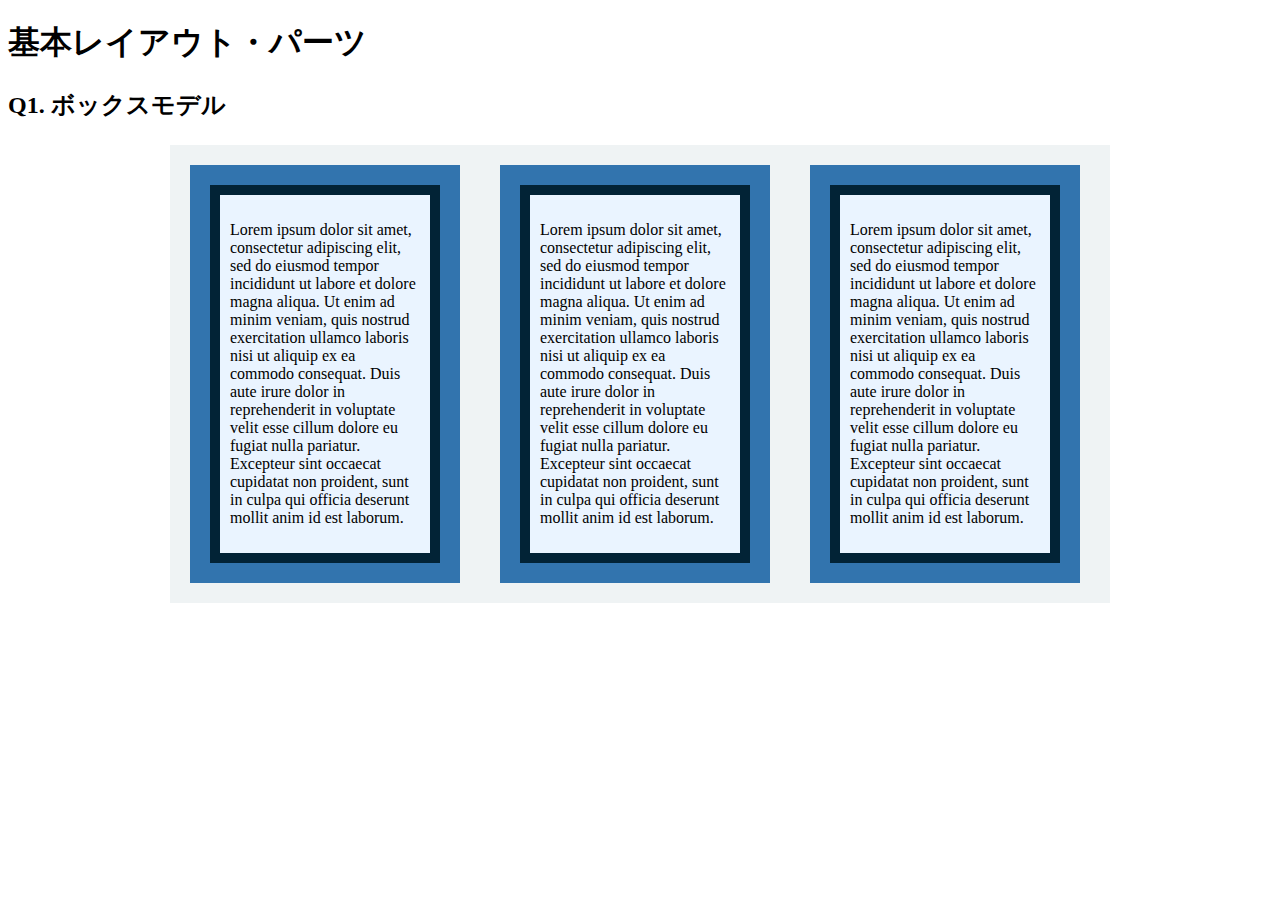
==== layout_parts/q1/index.html @ ed6b00b3 "q1~10" ====
<!DOCTYPE html>
<html>
  <head>
    <meta charset="utf-8">
    <meta http-equiv="X-UA-Compatible" content="IE=edge">
    <meta name="viewport" content="width=device-width, initial-scale=1.0, maximum-scale=1.0, user-scalable=no">
    <meta name="format-detection" content="telephone=no">
    <title>基本レイアウト・パーツ</title>
    <link rel="stylesheet" href="http://gizumo-inc.github.io/sample/front-lesson/layout_parts_new/assets/css/reset.css">
    <link rel="stylesheet" href="http://gizumo-inc.github.io/sample/front-lesson/layout_parts_new/assets/css/base.css">
    <link rel="stylesheet" href="css/style.css">
  </head>
  <body>
    <div class="wrapper">
      <h1 class="title">基本レイアウト・パーツ</h1>
      <h2 class="headline">
        <p class="headline__text">Q1. ボックスモデル</p>
      </h2>
      <div class="box">
        <!--
             giztechのレイアウトパーツのページに書かれているボックスモデルについての説明は読みましたか。
             読んでない場合は先に読んでください。

             この問題はmarginとpaddingとborderをうまく使ってボックスを配置する問題です。
             レイアウトとしては、1つの大きなボックスの中に3つのボックスが横並びになっていて、
             さらにその3つのボックスの中にそれぞれ1つずつボックスが入っている形になっています。
             3つのボックスはfloatで横並びにしているので、clearfixでの解除も忘れないようにしてください。

             ■この問題で使う大事なプロパティ
             ・margin
             ・padding
             ・border
             ・float
        -->
        <!-- 回答はクラスq1の要素の中に書いてね -->
        <!-- すでについてるクラスにはstyleを指定しない。styleをつける場合は自分で新たにクラスをつけること -->
        <div class="q1">
          <main class="">
            <div class=" whiteceter clearfix">
              <div class="back">
                <div class="maintop">
                  <!-- <div class="maintop__box"> -->
                     <p>Lorem ipsum dolor sit amet, consectetur adipiscing elit, sed do eiusmod tempor incididunt ut labore et dolore magna aliqua. Ut enim ad minim veniam, quis nostrud exercitation ullamco laboris nisi ut aliquip ex ea commodo consequat. Duis aute irure dolor in reprehenderit in voluptate velit esse cillum dolore eu fugiat nulla pariatur. Excepteur sint occaecat cupidatat non proident, sunt in culpa qui officia deserunt mollit anim id est laborum.</p>
                  <!-- </div> -->
                </div>
              </div>
              <div class="back">
                <div class="maintop">
                  <!-- <div class="maintop__box"> -->
                    <p>Lorem ipsum dolor sit amet, consectetur adipiscing elit, sed do eiusmod tempor incididunt ut labore et dolore magna aliqua. Ut enim ad minim veniam, quis nostrud exercitation ullamco laboris nisi ut aliquip ex ea commodo consequat. Duis aute irure dolor in reprehenderit in voluptate velit esse cillum dolore eu fugiat nulla pariatur. Excepteur sint occaecat cupidatat non proident, sunt in culpa qui officia deserunt mollit anim id est laborum.</p>
                  <!-- </div> -->
                </div>
              </div>
              <div class="back">
                <div class="maintop">
                  <!-- <div class="maintop__box"> -->
                   <p>Lorem ipsum dolor sit amet, consectetur adipiscing elit, sed do eiusmod tempor incididunt ut labore et dolore magna aliqua. Ut enim ad minim veniam, quis nostrud exercitation ullamco laboris nisi ut aliquip ex ea commodo consequat. Duis aute irure dolor in reprehenderit in voluptate velit esse cillum dolore eu fugiat nulla pariatur. Excepteur sint occaecat cupidatat non proident, sunt in culpa qui officia deserunt mollit anim id est laborum.</p>
                  <!-- </div> -->
                </div>
              </div>
            </div>
        </div>
        <!-- 回答はクラスq1の要素の中に書いてね -->
      </div>
    </div>
  </body>
</html>
---- layout_parts/q1/css/style.css ----
@charset "UTF-8";
.clearfix:after {
  display: block;
  content: "";
  clear: both;
}
.whiteceter{
  background-color: #eff3f4;
  width: 940px;
  margin-left:auto;margin-right:auto;
}
.back{
  background-color: #3274ae;
  width: 230px;
  margin: 20px;
  padding: 20px;
  float: left;
}
.maintop {
  background-color: #eaf4ff;
  width: 190px;
  padding: 10px;
  border:  10px solid #022336;
  font-size: 16px;
}
  /* line-height: 16px; */

/* 回答はここに書いてね */

/* 回答はここに書いてね */
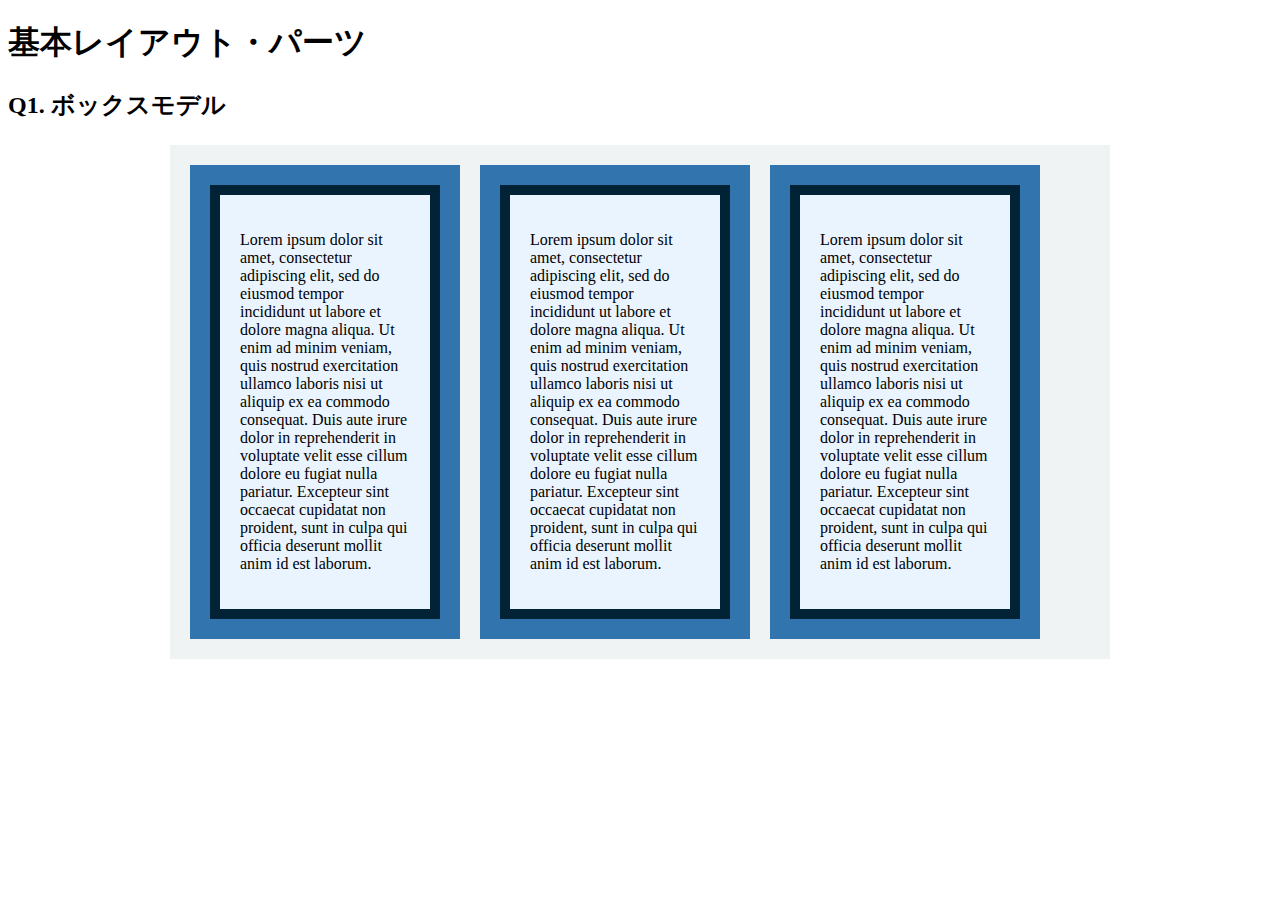
==== commit 18b302f9: "編集１" ====
--- a/layout_parts/q1/index.html
+++ b/layout_parts/q1/index.html
@@ -35,29 +35,28 @@
         <!-- 回答はクラスq1の要素の中に書いてね -->
         <!-- すでについてるクラスにはstyleを指定しない。styleをつける場合は自分で新たにクラスをつけること -->
         <div class="q1">
-          <main class="">
-            <div class=" whiteceter clearfix">
-              <div class="back">
-                <div class="maintop">
-                  <!-- <div class="maintop__box"> -->
-                     <p>Lorem ipsum dolor sit amet, consectetur adipiscing elit, sed do eiusmod tempor incididunt ut labore et dolore magna aliqua. Ut enim ad minim veniam, quis nostrud exercitation ullamco laboris nisi ut aliquip ex ea commodo consequat. Duis aute irure dolor in reprehenderit in voluptate velit esse cillum dolore eu fugiat nulla pariatur. Excepteur sint occaecat cupidatat non proident, sunt in culpa qui officia deserunt mollit anim id est laborum.</p>
+          <div class=" whitecenter clearfix">
+            <div class="back">
+              <div class="maintop">
+                <!-- <div class="maintop__box"> -->
+                  <p>Lorem ipsum dolor sit amet, consectetur adipiscing elit, sed do eiusmod tempor incididunt ut labore et dolore magna aliqua. Ut enim ad minim veniam, quis nostrud exercitation ullamco laboris nisi ut aliquip ex ea commodo consequat. Duis aute irure dolor in reprehenderit in voluptate velit esse cillum dolore eu fugiat nulla pariatur. Excepteur sint occaecat cupidatat non proident, sunt in culpa qui officia deserunt mollit anim id est laborum.</p>
                   <!-- </div> -->
-                </div>
               </div>
-              <div class="back">
-                <div class="maintop">
-                  <!-- <div class="maintop__box"> -->
-                    <p>Lorem ipsum dolor sit amet, consectetur adipiscing elit, sed do eiusmod tempor incididunt ut labore et dolore magna aliqua. Ut enim ad minim veniam, quis nostrud exercitation ullamco laboris nisi ut aliquip ex ea commodo consequat. Duis aute irure dolor in reprehenderit in voluptate velit esse cillum dolore eu fugiat nulla pariatur. Excepteur sint occaecat cupidatat non proident, sunt in culpa qui officia deserunt mollit anim id est laborum.</p>
+            </div>
+            <div class="back">
+              <div class="maintop">
+                <!-- <div class="maintop__box"> -->
+                  <p>Lorem ipsum dolor sit amet, consectetur adipiscing elit, sed do eiusmod tempor incididunt ut labore et dolore magna aliqua. Ut enim ad minim veniam, quis nostrud exercitation ullamco laboris nisi ut aliquip ex ea commodo consequat. Duis aute irure dolor in reprehenderit in voluptate velit esse cillum dolore eu fugiat nulla pariatur. Excepteur sint occaecat cupidatat non proident, sunt in culpa qui officia deserunt mollit anim id est laborum.</p>
                   <!-- </div> -->
-                </div>
               </div>
-              <div class="back">
-                <div class="maintop">
-                  <!-- <div class="maintop__box"> -->
-                   <p>Lorem ipsum dolor sit amet, consectetur adipiscing elit, sed do eiusmod tempor incididunt ut labore et dolore magna aliqua. Ut enim ad minim veniam, quis nostrud exercitation ullamco laboris nisi ut aliquip ex ea commodo consequat. Duis aute irure dolor in reprehenderit in voluptate velit esse cillum dolore eu fugiat nulla pariatur. Excepteur sint occaecat cupidatat non proident, sunt in culpa qui officia deserunt mollit anim id est laborum.</p>
+            </div>
+            <div class="back">
+              <div class="maintop">
+                <!-- <div class="maintop__box"> -->
+                  <p>Lorem ipsum dolor sit amet, consectetur adipiscing elit, sed do eiusmod tempor incididunt ut labore et dolore magna aliqua. Ut enim ad minim veniam, quis nostrud exercitation ullamco laboris nisi ut aliquip ex ea commodo consequat. Duis aute irure dolor in reprehenderit in voluptate velit esse cillum dolore eu fugiat nulla pariatur. Excepteur sint occaecat cupidatat non proident, sunt in culpa qui officia deserunt mollit anim id est laborum.</p>
                   <!-- </div> -->
-                </div>
               </div>
+            </div>
             </div>
         </div>
         <!-- 回答はクラスq1の要素の中に書いてね -->
--- a/layout_parts/q1/css/style.css
+++ b/layout_parts/q1/css/style.css
@@ -4,24 +4,26 @@
   content: "";
   clear: both;
 }
-.whiteceter{
+.whitecenter{
   background-color: #eff3f4;
-  width: 940px;
-  margin-left:auto;margin-right:auto;
+  width: 900px;
+  margin: 0 auto;
+  padding: 20px;
 }
 .back{
   background-color: #3274ae;
   width: 230px;
-  margin: 20px;
+  margin-left: 20px;
   padding: 20px;
   float: left;
 }
+.back:first-child {
+  margin-left: 0;
+}
 .maintop {
   background-color: #eaf4ff;
-  width: 190px;
-  padding: 10px;
+  padding: 20px;
   border:  10px solid #022336;
-  font-size: 16px;
 }
   /* line-height: 16px; */
 
